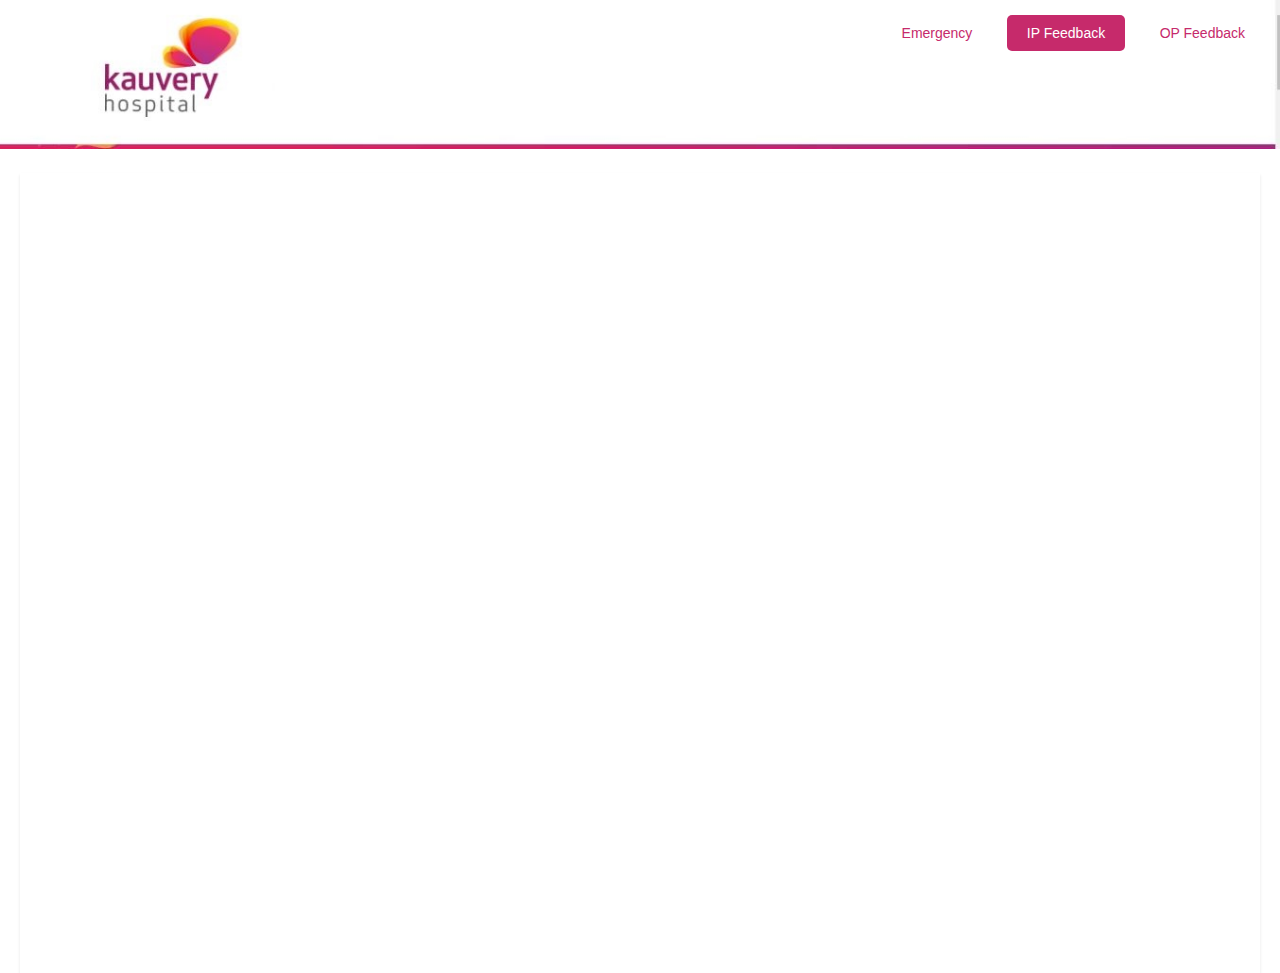
==== ip.html @ 8264d836 "Rename IP.html to ip.html" ====
<!DOCTYPE html>
<html lang="en">
<head>
  <meta charset="UTF-8">
  <meta name="viewport" content="width=device-width, initial-scale=1.0">
    <link rel="stylesheet" href="styles.css">
</head>
<body>
  <div class="header">
    <img src="Capture.jpg" alt="Header Image">
    <div class="button-container">
      <button onclick="window.location.href='#emergency'">Emergency</button>
      <button class="selected" onclick="window.location.href='#ip-feedback'">IP Feedback</button>
      <button onclick="window.location.href='#op-feedback'">OP Feedback</button>
    
    </div>
    <div class="hamburger-menu" onclick="toggleMenu()">
      &#9776; <!-- Unicode character for hamburger icon -->
    </div>
    <div class="menu" id="menu">
      <a href="#ip-feedback">IP Feedback</a>
      <a href="#op-feedback">OP Feedback</a>
      <a href="#emergency">Emergency</a>
    </div>
  </div>
    </div>
  </div>
  <div class="form-container">
    <iframe src="https://docs.google.com/forms/d/e/1FAIpQLSf1iOkuk7VmkB-FxjUbXRLW5ra9KPJwIpSm-wuYe2x6oVSfug/viewform?usp=sf_link"></iframe>
  </div>
    <script src="script.js"></script>
</body>
</html>
---- styles.css ----
body {
  font-family: Arial, sans-serif;
  background-color: white;
  margin: 0;
  padding: 0;
}

.header {
  text-align: center;
  margin-bottom: 20px;
  position: relative;
}

.header img {
  width: 100%;
  height: auto;
  max-width: none; /* Ensures the image is not restricted by a max width */
}

.button-container {
  position: absolute;
  top: 10px;
  right: 10px;
}

.button-container button {
  background-color: transparent; /* Transparent background */
  color: #c62a6b; /* Red text color */
  border: 2px #c62a6b; /* Red border */
  padding: 10px 20px;
  text-align: center;
  text-decoration: none;
  display: inline-block;
  font-size: 14px;
  margin: 5px;
  cursor: pointer;
  border-radius: 5px;
  transition: background-color 0.3s, color 0.3s;
}

.button-container button.selected {
  background-color: #c62a6b; /* Red background */
  color: white; /* White text */
}

.button-container button:hover {
  background-color: #c62a6b; /* Red background on hover */
  color: #f6c53e; /* Yellow text on hover */
}

.hamburger-menu {
  display: none;
  font-size: 30px;
  cursor: pointer;
  position: absolute;
  top: 10px;
  right: 10px;
}

.menu {
  display: none;
  flex-direction: column;
  position: absolute;
  top: 50px;
  right: 10px;
  background-color: #c62a6b;
  border: 2px #c62a6b;
  padding: 10px;
  z-index: 10;
}

.menu a {
  color: #c62a6b;
  text-decoration: none;
  padding: 10px;
  text-align: center;
  display: block;
}

.menu a:hover {
  background-color: #f6c53e;
  color: white;
}

@media (max-width: 600px) {
  .button-container {
    display: none;
  }
  .hamburger-menu {
    display: block;
  }
}

h1 {
  text-align: center;
  color: #333;
  margin: 20px 0;
}

.form-container {
  display: flex;
  justify-content: center;
  align-items: center;
  flex-direction: column;
  padding: 0 20px;
}

iframe {
  width: 100%;
  height: 800px;
  border: none;
  box-shadow: 0 2px 3px rgba(0,0,0,0.1);
}
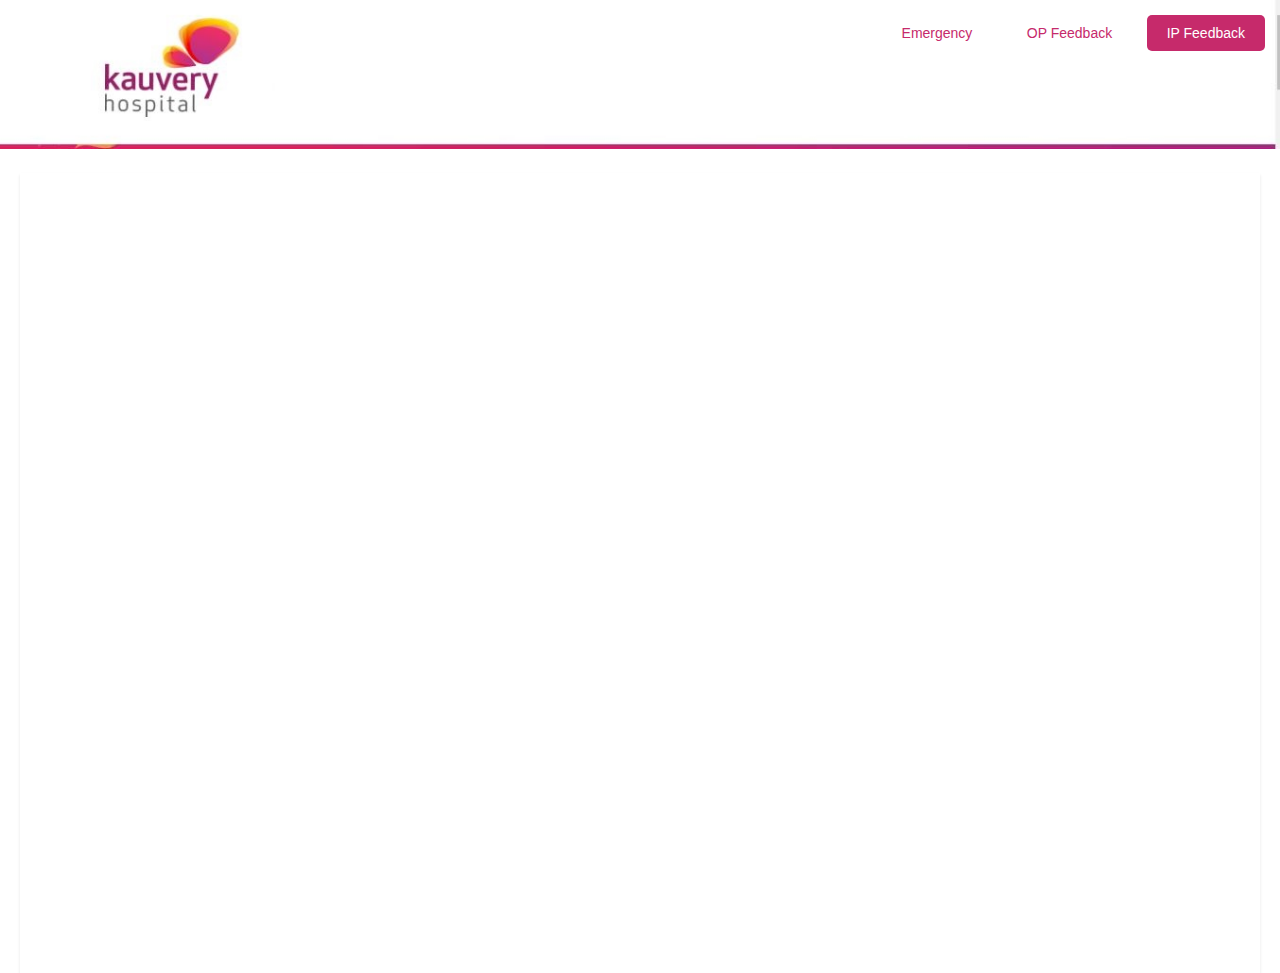
==== commit 85d6706f: "Update ip.html" ====
--- a/ip.html
+++ b/ip.html
@@ -10,8 +10,9 @@
     <img src="Capture.jpg" alt="Header Image">
     <div class="button-container">
       <button onclick="window.location.href='#emergency'">Emergency</button>
+      <button onclick="window.location.href='#index.html'">OP Feedback</button>
       <button class="selected" onclick="window.location.href='#ip-feedback'">IP Feedback</button>
-      <button onclick="window.location.href='#op-feedback'">OP Feedback</button>
+     
     
     </div>
     <div class="hamburger-menu" onclick="toggleMenu()">
@@ -19,7 +20,7 @@
     </div>
     <div class="menu" id="menu">
       <a href="#ip-feedback">IP Feedback</a>
-      <a href="#op-feedback">OP Feedback</a>
+      <a href="#index.html">OP Feedback</a>
       <a href="#emergency">Emergency</a>
     </div>
   </div>
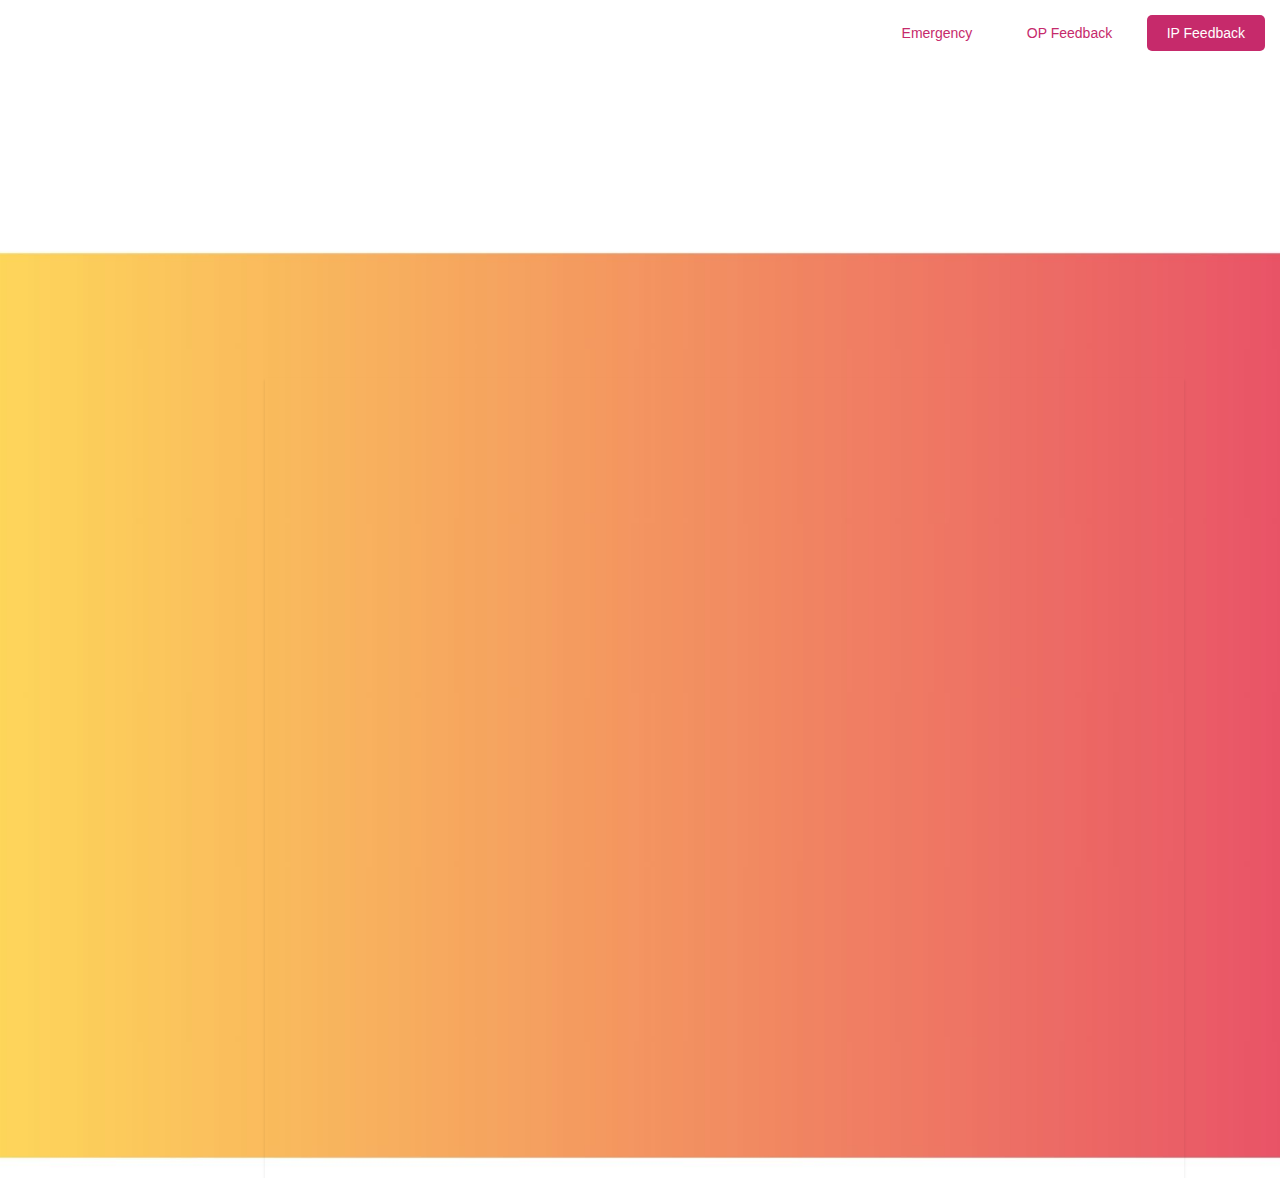
==== commit fb8a8176: "Update ip.html" ====
--- a/ip.html
+++ b/ip.html
@@ -6,12 +6,11 @@
     <link rel="stylesheet" href="styles.css">
 </head>
 <body>
-  <div class="header">
-    <img src="Capture.jpg" alt="Header Image">
+  
     <div class="button-container">
       <button onclick="window.location.href='#emergency'">Emergency</button>
-      <button onclick="window.location.href='#index.html'">OP Feedback</button>
-      <button class="selected" onclick="window.location.href='#ip-feedback'">IP Feedback</button>
+      <button onclick="window.location.href='index.html'">OP Feedback</button>
+      <button class="selected" onclick="window.location.href='ip.html'">IP Feedback</button>
      
     
     </div>
@@ -19,8 +18,8 @@
       &#9776; <!-- Unicode character for hamburger icon -->
     </div>
     <div class="menu" id="menu">
-      <a href="#ip-feedback">IP Feedback</a>
-      <a href="#index.html">OP Feedback</a>
+      <a href="ip.html">IP Feedback</a>
+      <a href="index.html">OP Feedback</a>
       <a href="#emergency">Emergency</a>
     </div>
   </div>
--- a/styles.css
+++ b/styles.css
@@ -1,6 +1,10 @@
 body {
   font-family: Arial, sans-serif;
   background-color: white;
+  background-image: url('bkg.jpg');
+  background-size: cover; /* Cover the whole page */
+  background-repeat: no-repeat; /* Do not repeat the background image */
+  background-position: center; /* Center the background image */
   margin: 0;
   padding: 0;
 }
@@ -103,6 +107,11 @@
   align-items: center;
   flex-direction: column;
   padding: 0 20px;
+  padding-left: 5cm; /* Add left padding of 5 cm */
+  padding-top: 10cm; /* Add left padding of 5 cm */
+
+  margin-left: 2cm; /* Reduce size by 2 cm on the left */
+  margin-right: 2cm; /* Reduce size by 2 cm on the right */
 }
 
 iframe {
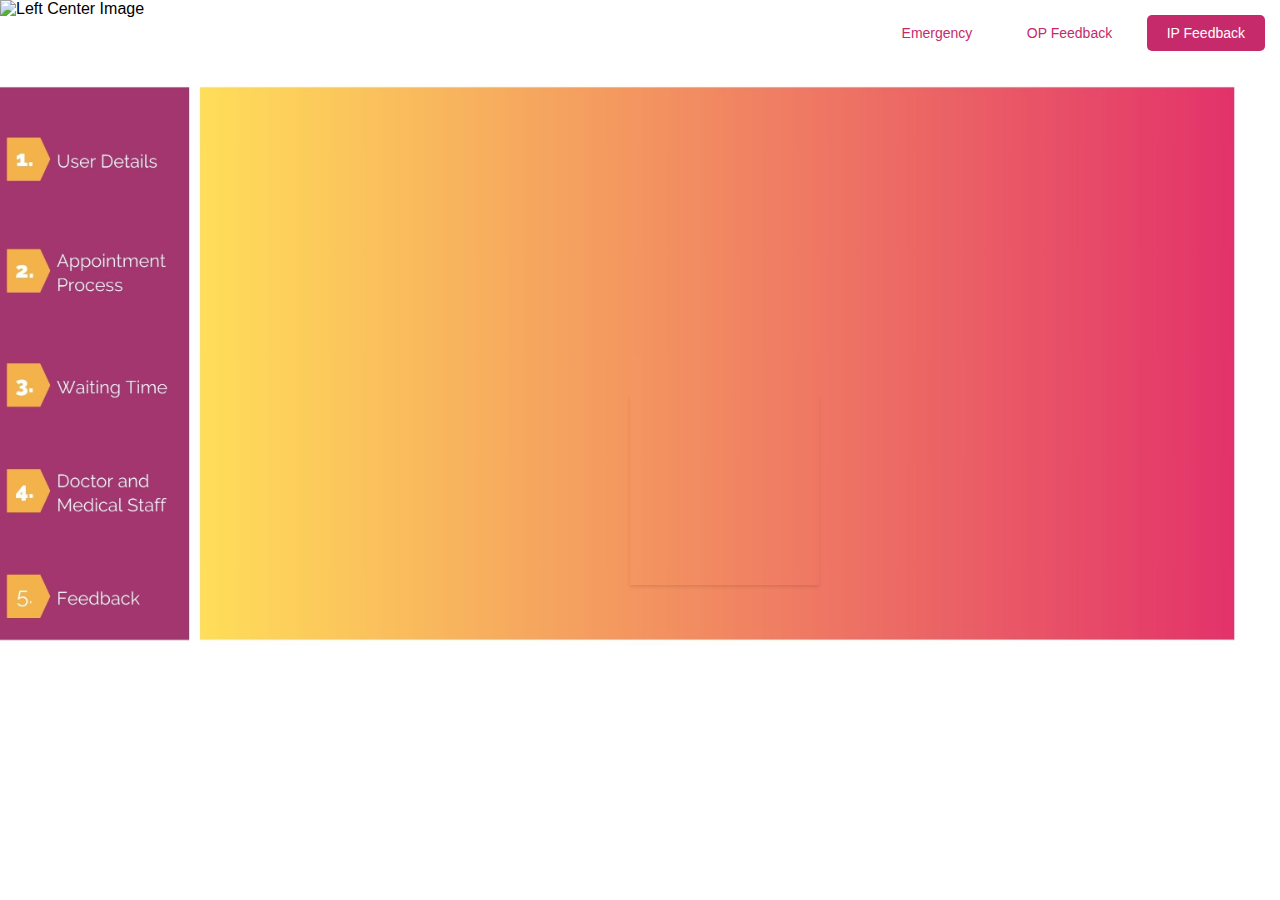
==== commit 079c936d: "Update ip.html" ====
--- a/ip.html
+++ b/ip.html
@@ -25,6 +25,8 @@
   </div>
     </div>
   </div>
+  <div class="main-content">
+    <img src="bkg.png" alt="Left Center Image" class="left-center-image">
   <div class="form-container">
     <iframe src="https://docs.google.com/forms/d/e/1FAIpQLSf1iOkuk7VmkB-FxjUbXRLW5ra9KPJwIpSm-wuYe2x6oVSfug/viewform?usp=sf_link"></iframe>
   </div>
--- a/styles.css
+++ b/styles.css
@@ -115,8 +115,8 @@
 }
 
 iframe {
-  width: 100%;
-  height: 800px;
+  width: 5cm; /* Set width to 15 cm */
+  height: 5cm; /* Set height to 25 cm */
   border: none;
-  box-shadow: 0 2px 3px rgba(0,0,0,0.1);
+  box-shadow: 0 2px 3px rgba(0, 0, 0, 0.1);
 }
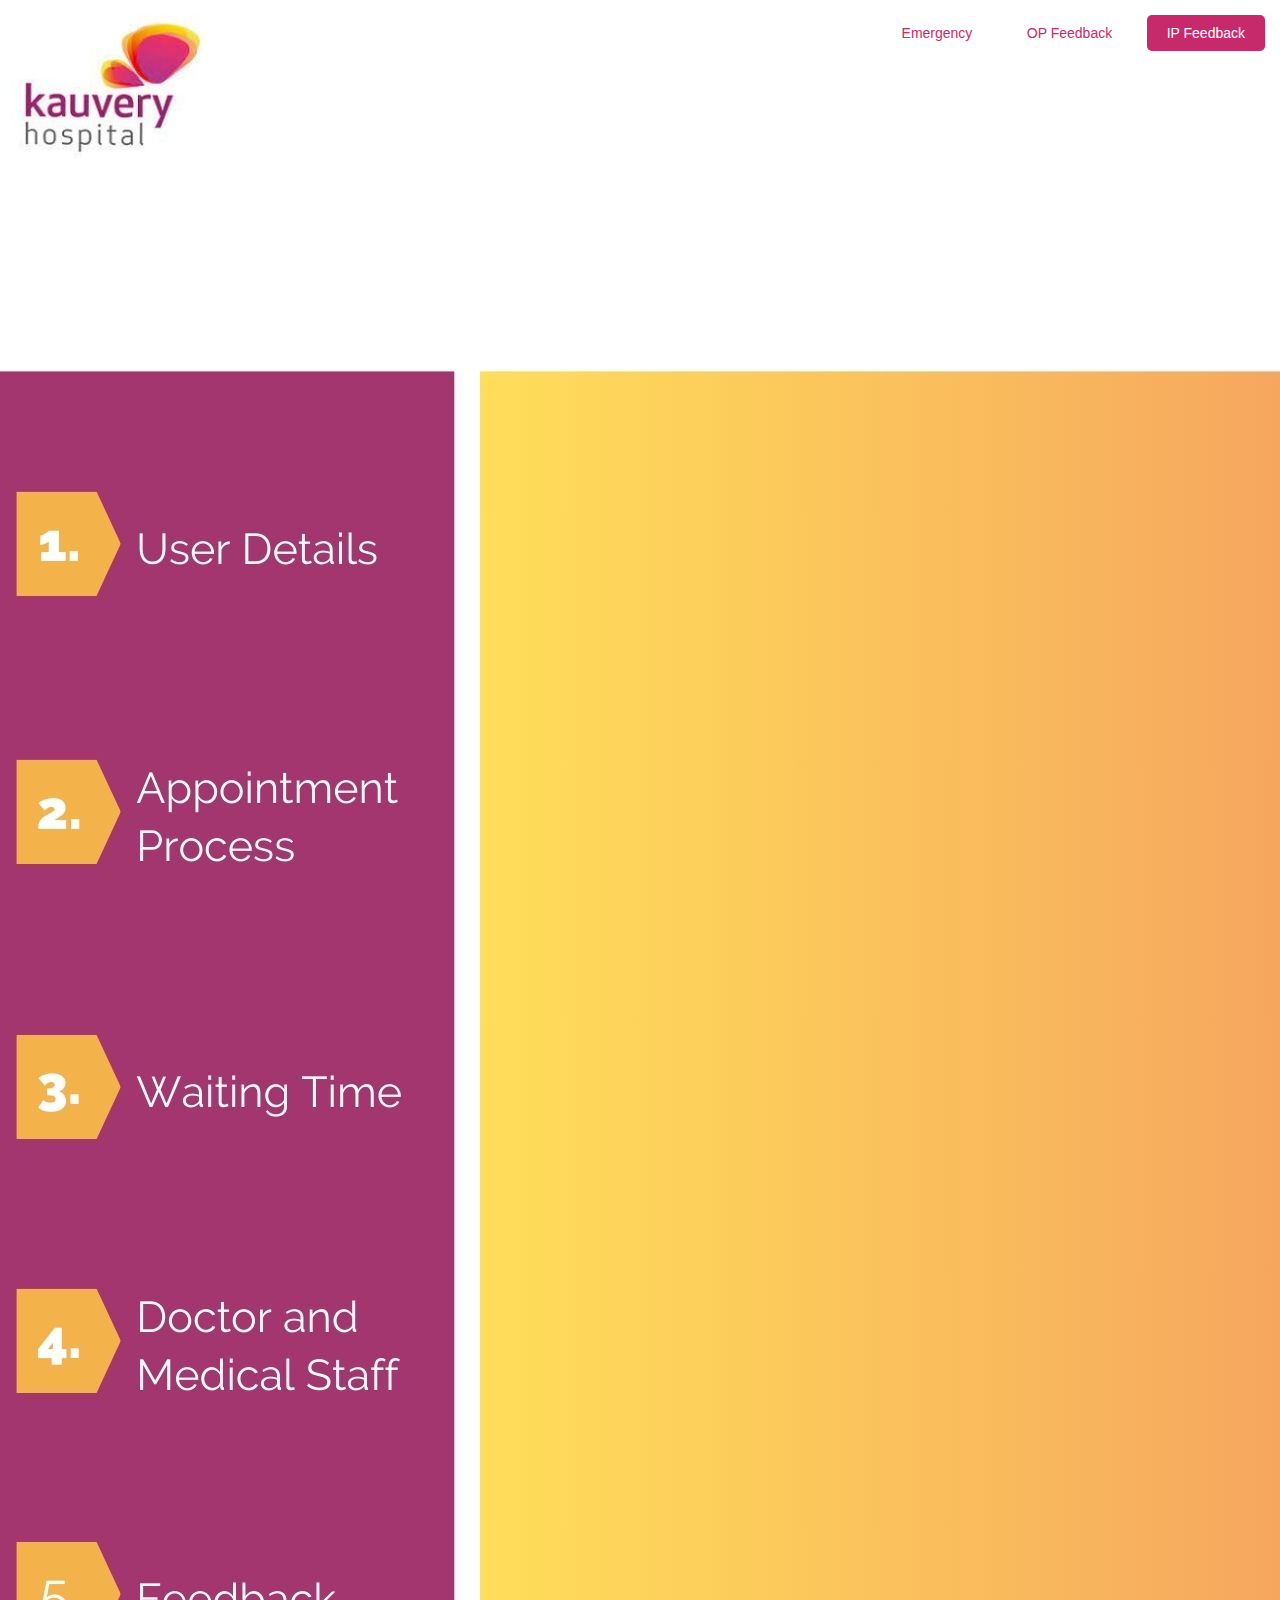
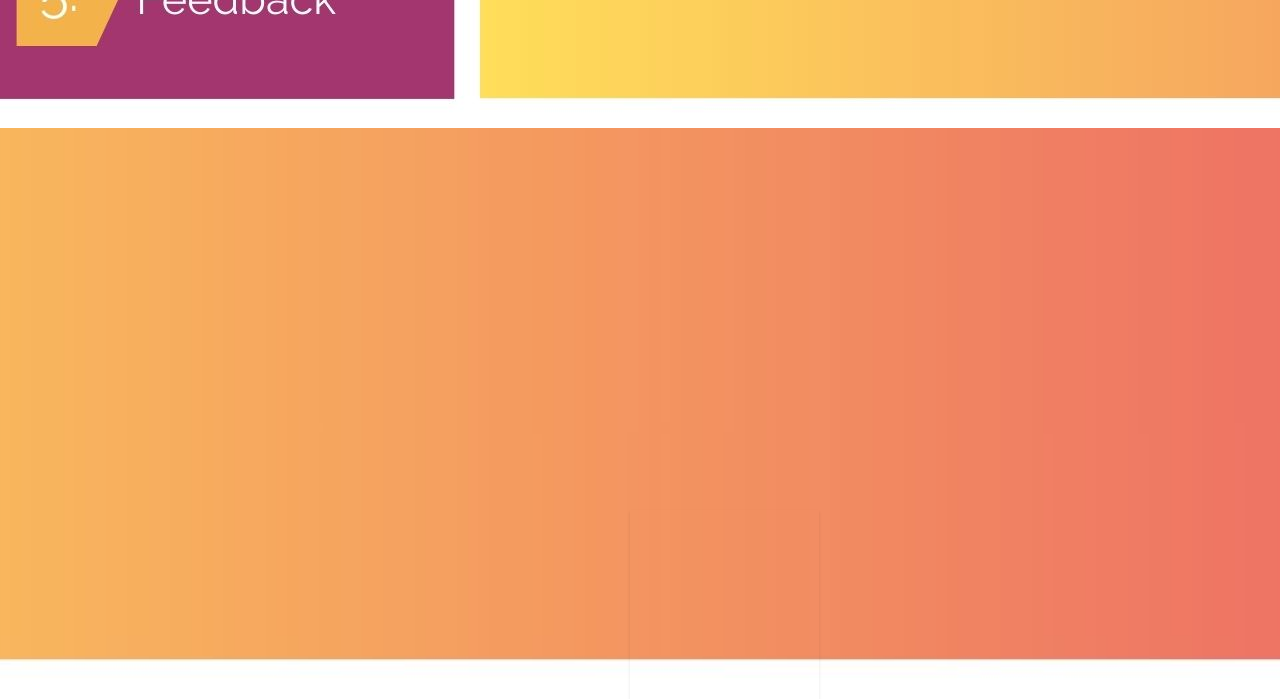
==== commit a31f5f0c: "Update ip.html" ====
--- a/ip.html
+++ b/ip.html
@@ -26,7 +26,7 @@
     </div>
   </div>
   <div class="main-content">
-    <img src="bkg.png" alt="Left Center Image" class="left-center-image">
+    <img src="bkg.jpg" alt="Left Center Image" class="left-center-image">
   <div class="form-container">
     <iframe src="https://docs.google.com/forms/d/e/1FAIpQLSf1iOkuk7VmkB-FxjUbXRLW5ra9KPJwIpSm-wuYe2x6oVSfug/viewform?usp=sf_link"></iframe>
   </div>
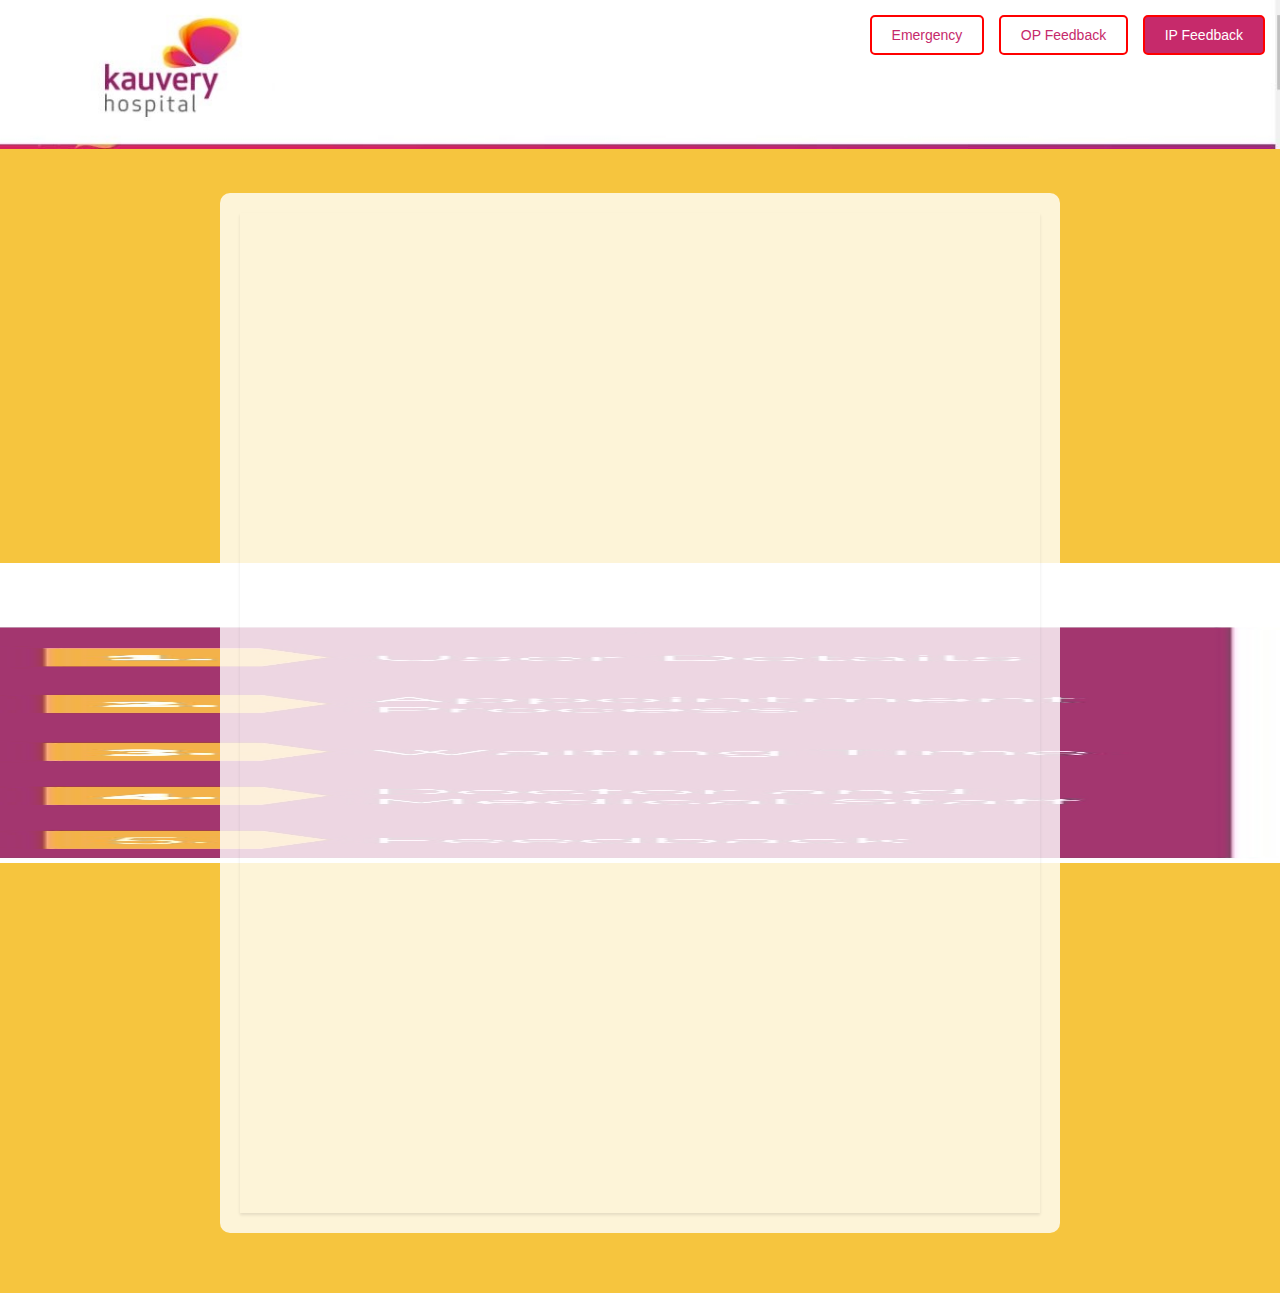
==== commit 0f648245: "Update ip.html" ====
--- a/ip.html
+++ b/ip.html
@@ -6,7 +6,8 @@
     <link rel="stylesheet" href="styles.css">
 </head>
 <body>
-  
+  <header class="header">
+    <img src="Capture.jpg" alt="Header Image" class="header-image">
     <div class="button-container">
       <button onclick="window.location.href='#emergency'">Emergency</button>
       <button onclick="window.location.href='index.html'">OP Feedback</button>
--- a/styles.css
+++ b/styles.css
@@ -1,10 +1,6 @@
 body {
   font-family: Arial, sans-serif;
-  background-color: white;
-  background-image: url('bkg.jpg');
-  background-size: cover; /* Cover the whole page */
-  background-repeat: no-repeat; /* Do not repeat the background image */
-  background-position: center; /* Center the background image */
+  background-color: #f6c53e;
   margin: 0;
   padding: 0;
 }
@@ -30,7 +26,7 @@
 .button-container button {
   background-color: transparent; /* Transparent background */
   color: #c62a6b; /* Red text color */
-  border: 2px #c62a6b; /* Red border */
+  border: 2px solid red; /* Red border */
   padding: 10px 20px;
   text-align: center;
   text-decoration: none;
@@ -67,14 +63,14 @@
   position: absolute;
   top: 50px;
   right: 10px;
-  background-color: #c62a6b;
-  border: 2px #c62a6b;
+  background-color: white;
+  border: 2px solid red;
   padding: 10px;
   z-index: 10;
 }
 
 .menu a {
-  color: #c62a6b;
+  color: red;
   text-decoration: none;
   padding: 10px;
   text-align: center;
@@ -82,7 +78,7 @@
 }
 
 .menu a:hover {
-  background-color: #f6c53e;
+  background-color: red;
   color: white;
 }
 
@@ -101,22 +97,40 @@
   margin: 20px 0;
 }
 
+.main-content {
+  display: flex;
+  justify-content: center;
+  align-items: center;
+  position: relative;
+  padding: 20px; /* Add padding to separate from the header */
+}
+
+.left-center-image {
+  position: absolute;
+  left: 0;
+  top: 50%;
+  transform: translateY(-50%);
+  max-width: 300px; /* Adjust as needed */
+  max-height: 300px; /* Adjust as needed */
+  z-index: -1; /* Ensure it's behind other content */
+}
+
 .form-container {
   display: flex;
   justify-content: center;
   align-items: center;
   flex-direction: column;
-  padding: 0 20px;
-  padding-left: 5cm; /* Add left padding of 5 cm */
-  padding-top: 10cm; /* Add left padding of 5 cm */
-
-  margin-left: 2cm; /* Reduce size by 2 cm on the left */
-  margin-right: 2cm; /* Reduce size by 2 cm on the right */
+  padding: 20px;
+  background-color: rgba(255, 255, 255, 0.8); /* Semi-transparent background for the form container */
+  border-radius: 10px; /* Rounded corners */
+  margin: 20px 2cm; /* Reduce size by 2 cm on the left and right */
 }
 
 iframe {
-  width: 5cm; /* Set width to 15 cm */
-  height: 5cm; /* Set height to 25 cm */
+  width: 800px; /* Increased width */
+  height: 1000px; /* Increased height */
   border: none;
-  box-shadow: 0 2px 3px rgba(0, 0, 0, 0.1);
+  box-shadow: 0 2px 3px rgba(0,0,0,0.1);
 }
+
+
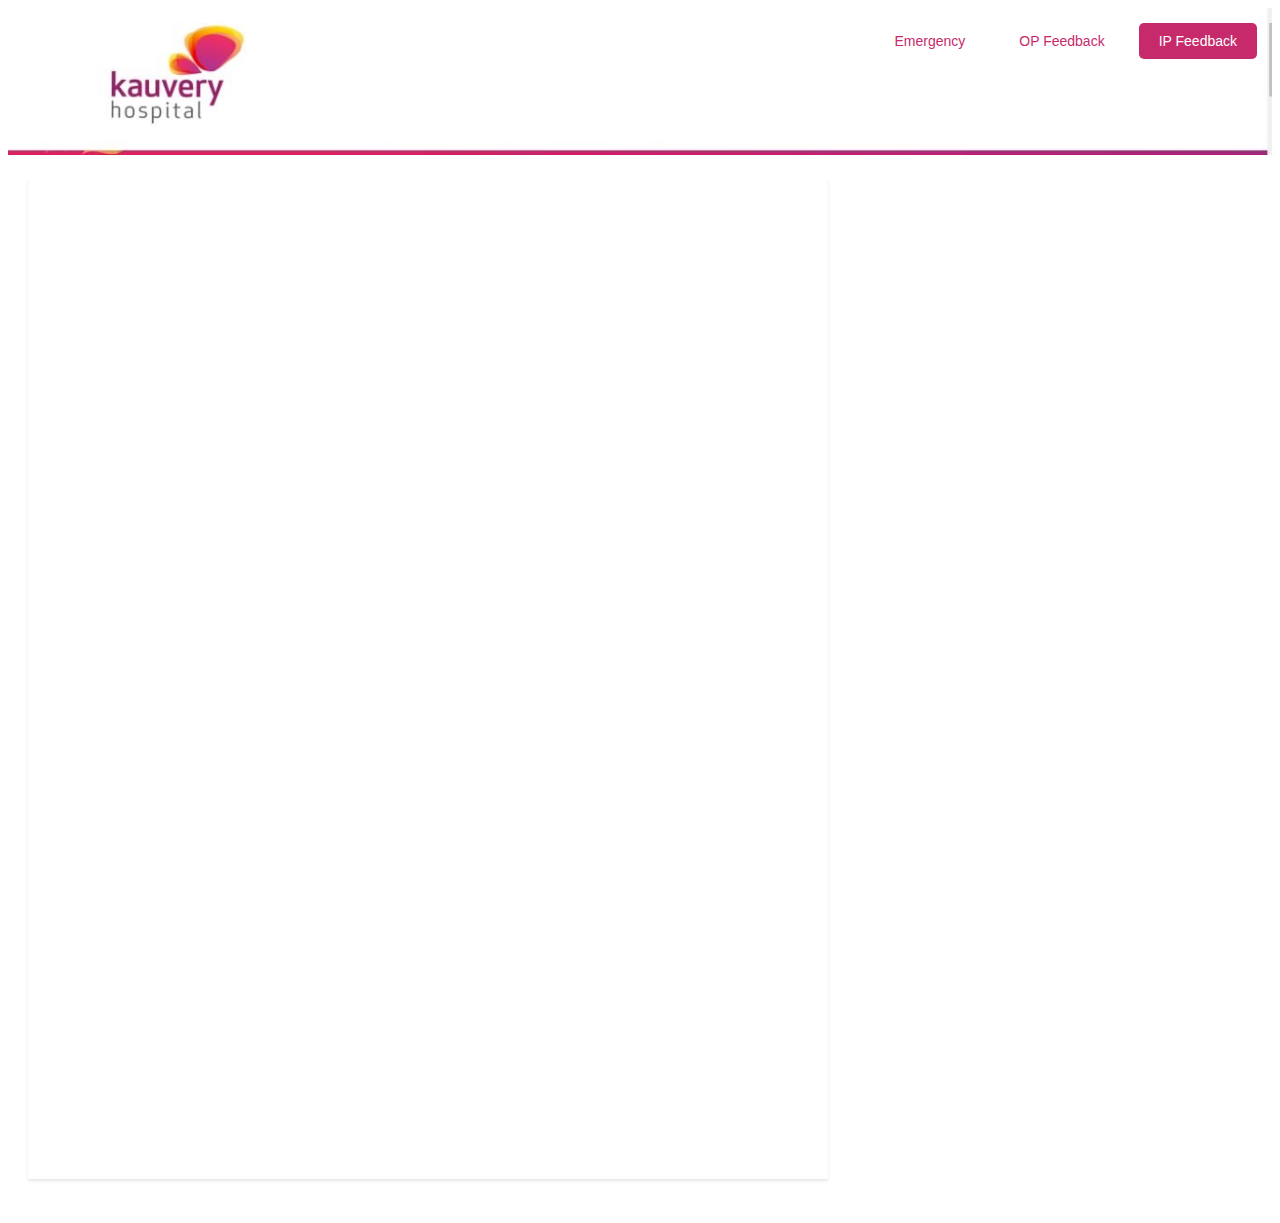
==== commit f99aff38: "Update ip.html" ====
--- a/ip.html
+++ b/ip.html
@@ -12,8 +12,6 @@
       <button onclick="window.location.href='#emergency'">Emergency</button>
       <button onclick="window.location.href='index.html'">OP Feedback</button>
       <button class="selected" onclick="window.location.href='ip.html'">IP Feedback</button>
-     
-    
     </div>
     <div class="hamburger-menu" onclick="toggleMenu()">
       &#9776; <!-- Unicode character for hamburger icon -->
@@ -27,7 +25,6 @@
     </div>
   </div>
   <div class="main-content">
-    <img src="bkg.jpg" alt="Left Center Image" class="left-center-image">
   <div class="form-container">
     <iframe src="https://docs.google.com/forms/d/e/1FAIpQLSf1iOkuk7VmkB-FxjUbXRLW5ra9KPJwIpSm-wuYe2x6oVSfug/viewform?usp=sf_link"></iframe>
   </div>
--- a/styles.css
+++ b/styles.css
@@ -1,4 +1,4 @@
-body {
+bbody {
   font-family: Arial, sans-serif;
   background-color: #f6c53e;
   margin: 0;
@@ -11,10 +11,9 @@
   position: relative;
 }
 
-.header img {
+.header img.header-image {
   width: 100%;
   height: auto;
-  max-width: none; /* Ensures the image is not restricted by a max width */
 }
 
 .button-container {
@@ -26,7 +25,7 @@
 .button-container button {
   background-color: transparent; /* Transparent background */
   color: #c62a6b; /* Red text color */
-  border: 2px solid red; /* Red border */
+  border: 2px #c62a6b; /* Red border */
   padding: 10px 20px;
   text-align: center;
   text-decoration: none;
@@ -97,34 +96,29 @@
   margin: 20px 0;
 }
 
+
 .main-content {
-  display: flex;
-  justify-content: center;
-  align-items: center;
-  position: relative;
-  padding: 20px; /* Add padding to separate from the header */
+  display: grid;
+  grid-template-columns: minmax(auto, 10cm) 1fr;
+  gap: 20px;
+  align-items: start;
+  padding: 20px;
 }
 
 .left-center-image {
-  position: absolute;
-  left: 0;
-  top: 50%;
-  transform: translateY(-50%);
-  max-width: 300px; /* Adjust as needed */
-  max-height: 300px; /* Adjust as needed */
-  z-index: -1; /* Ensure it's behind other content */
+  width: 100%;
+  height: auto;
+  max-width: 10cm; /* Set maximum width to 10 cm */
 }
 
-.form-container {
-  display: flex;
-  justify-content: center;
-  align-items: center;
-  flex-direction: column;
-  padding: 20px;
-  background-color: rgba(255, 255, 255, 0.8); /* Semi-transparent background for the form container */
-  border-radius: 10px; /* Rounded corners */
-  margin: 20px 2cm; /* Reduce size by 2 cm on the left and right */
+
+.left-center-image {
+  flex: 1; /* Allow the image to take the remaining space */
+  max-width: 10cm; /* Set maximum width to 10 cm */
+  height: auto;
+  margin-right: 20px; /* Add some margin to the right of the image */
 }
+
 
 iframe {
   width: 800px; /* Increased width */
@@ -133,4 +127,3 @@
   box-shadow: 0 2px 3px rgba(0,0,0,0.1);
 }
 
-
